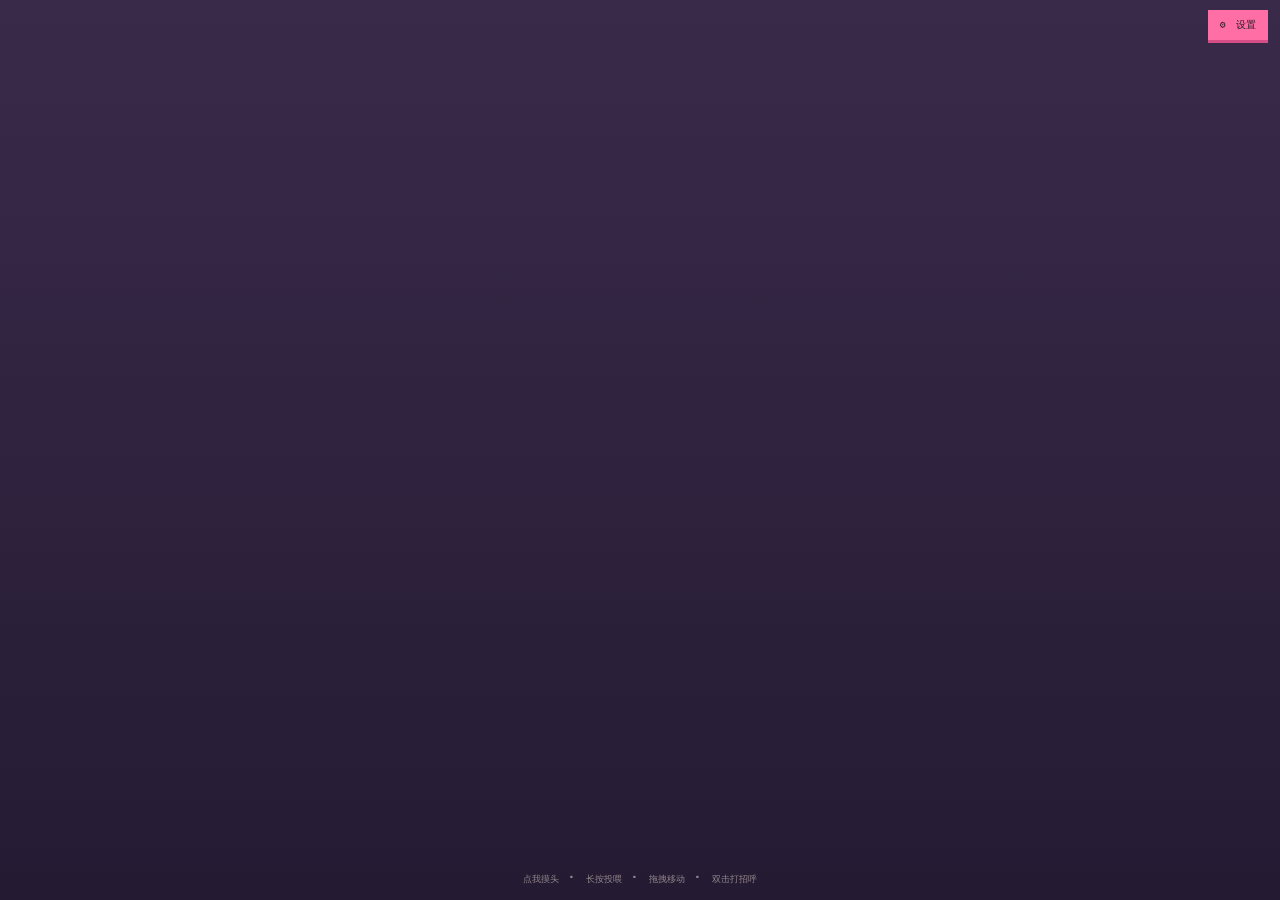
==== pet/index.html @ 236a177c "birthday site" ====
<!DOCTYPE html>
<html lang="zh-CN">
<head>
<meta charset="UTF-8">
<meta name="viewport" content="width=device-width, initial-scale=1.0, maximum-scale=1.0, user-scalable=no, viewport-fit=cover">
<title>咪 · 桌宠</title>
<meta name="theme-color" content="#241b33">
<meta name="apple-mobile-web-app-capable" content="yes">
<meta name="apple-mobile-web-app-status-bar-style" content="black-translucent">
<link rel="manifest" href="manifest.json">
<link rel="icon" href="icon.svg" type="image/svg+xml">
<link rel="preconnect" href="https://fonts.googleapis.com">
<link rel="preconnect" href="https://fonts.gstatic.com" crossorigin>
<link href="https://fonts.googleapis.com/css2?family=Press+Start+2P&display=swap" rel="stylesheet">
<style>
  :root { --bg-0:#241b33; --bg-1:#3a2a4a; --cream:#fff0e0; --pink-deep:#ff6fa5; --gold:#ffd166; --orange:#ff9d3c; }
  * { box-sizing:border-box; margin:0; padding:0; -webkit-tap-highlight-color:transparent; }
  html,body { width:100%; height:100%; overflow:hidden; background:linear-gradient(180deg,var(--bg-1),var(--bg-0)); color:var(--cream); font-family:'Press Start 2P','Courier New',monospace; touch-action:manipulation; user-select:none; -webkit-user-select:none; }
  #topbar { position:fixed; top:0; left:0; right:0; display:flex; align-items:center; justify-content:space-between; padding:10px 12px; z-index:10; }
  #stats { font-size:9px; color:var(--cream); opacity:.85; line-height:1.8; }
  #stats b { color:var(--gold); }
  .icon-btn { background:var(--pink-deep); color:#2a1a26; border:0; font-family:inherit; font-size:10px; padding:8px 12px; cursor:pointer; box-shadow:0 3px 0 #d54f86; }
  #pet-layer { position:fixed; inset:0; pointer-events:none; z-index:20; }
  #pet-layer canvas { pointer-events:auto; }
  .pet-nameplate { position:absolute; transform:translate(-50%,-100%); background:var(--pink-deep); color:#2a1a26; font-size:10px; padding:3px 8px; border-radius:4px; white-space:nowrap; pointer-events:none; }
  .pet-bubble { position:absolute; transform:translate(-50%,-130%); background:#fff; color:#2a1a26; font-size:11px; padding:8px 10px; border-radius:8px; white-space:nowrap; pointer-events:none; }
  .pet-menu { position:fixed; background:rgba(36,27,51,.95); border:2px solid var(--pink-deep); padding:6px; border-radius:6px; z-index:30; }
  .pet-menu button { display:block; width:100%; font-family:inherit; background:none; color:var(--cream); border:0; padding:8px 14px; font-size:11px; cursor:pointer; text-align:left; }
  .pet-menu button:hover { background:var(--pink-deep); color:#2a1a26; }
  .food-menu { display:flex; gap:6px; flex-wrap:wrap; width:180px; }
  .food-menu button { width:auto; font-size:16px; padding:6px 8px; }
  #panel { position:fixed; inset:0; background:rgba(0,0,0,.7); z-index:40; display:none; align-items:center; justify-content:center; }
  #panel.show { display:flex; }
  .panel-box { background:var(--bg-1); border:3px solid var(--pink-deep); padding:20px; width:min(420px,90%); font-size:10px; line-height:2; }
  .panel-box input { font-family:inherit; font-size:11px; padding:8px; width:100%; background:var(--bg-0); color:var(--cream); border:2px solid var(--cream); margin:6px 0; outline:none; }
  .panel-box h3 { color:var(--gold); margin-bottom:8px; font-size:12px; }
  .panel-box button { font-family:inherit; background:var(--orange); color:#2a1a26; border:0; padding:10px 14px; font-size:11px; cursor:pointer; margin-top:8px; }
  .install-tip { margin-top:12px; color:var(--cream); opacity:.8; }
  .install-tip b { color:var(--gold); }
  #hint { position:fixed; bottom:calc(env(safe-area-inset-bottom,0px) + 14px); left:0; right:0; text-align:center; font-size:9px; color:var(--cream); opacity:.5; z-index:5; }
</style>
</head>
<body>
  <div id="topbar">
    <div id="stats"></div>
    <button id="btn-settings" class="icon-btn">⚙ 设置</button>
  </div>

  <div id="pet-layer"></div>
  <div id="hint">点我摸头 · 长按投喂 · 拖拽移动 · 双击打招呼</div>

  <div id="panel">
    <div class="panel-box">
      <h3>设置</h3>
      <label>桌宠名字（默认「咪」）</label>
      <input id="in-name" type="text" placeholder="咪">
      <label>生日者怎么叫我（摸头时优先冒）</label>
      <input id="in-call" type="text" placeholder="例如：毛毛 / 振儿">
      <button id="btn-save">保存</button>
      <div class="install-tip">
        <b>📱 添加到主屏幕：</b><br>
        iPhone：Safari → 分享 → 添加到主屏幕<br>
        Android：Chrome → 菜单 → 添加到主屏幕 / 安装应用
      </div>
    </div>
  </div>

<script src="../js/pixel.js"></script>
<script src="../js/audio.js"></script>
<script src="pet.js"></script>
<script>
  var KEY = 'pet_state_v1';
  var pet = new DesktopPet(document.getElementById('pet-layer'));
  pet.spawn();

  function refreshStats() {
    var s = pet.state;
    document.getElementById('stats').innerHTML =
      '已陪你 <b>' + s.days + '</b> 天<br>' +
      '亲密度 <b>' + s.affinity + '</b> · 饱食 <b>' + s.fullness + '</b> · 心情 <b>' + s.mood + '</b>';
  }
  refreshStats();
  setInterval(refreshStats, 5000);

  document.getElementById('btn-settings').addEventListener('click', function () {
    document.getElementById('panel').classList.add('show');
    document.getElementById('in-name').value = pet.state.petName;
    document.getElementById('in-call').value = pet.state.ownerCall;
  });
  document.getElementById('panel').addEventListener('click', function (e) {
    if (e.target === this) this.classList.remove('show');
  });
  document.getElementById('btn-save').addEventListener('click', function () {
    var n = document.getElementById('in-name').value.trim();
    var c = document.getElementById('in-call').value.trim();
    if (n) { pet.state.petName = n; pet.nameplate.textContent = n; }
    pet.state.ownerCall = c;
    pet.save();
    document.getElementById('panel').classList.remove('show');
  });

  if ('serviceWorker' in navigator) {
    window.addEventListener('load', function () {
      navigator.serviceWorker.register('sw.js').catch(function () {});
    });
  }
</script>
</body>
</html>
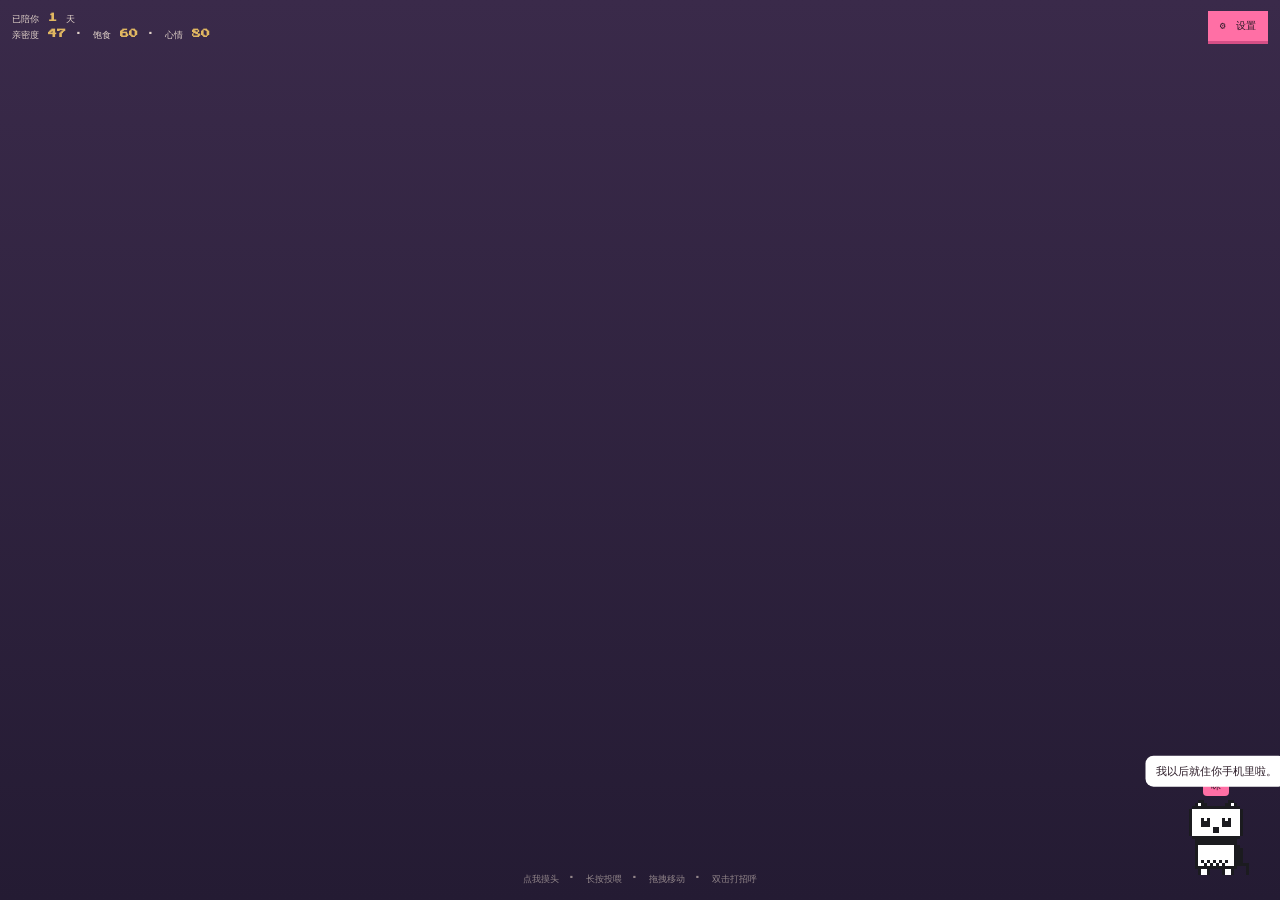
==== commit f0dd52ea: "PWA install fix" ====
--- a/pet/index.html
+++ b/pet/index.html
@@ -9,6 +9,8 @@
 <meta name="apple-mobile-web-app-status-bar-style" content="black-translucent">
 <link rel="manifest" href="manifest.json">
 <link rel="icon" href="icon.svg" type="image/svg+xml">
+<link rel="apple-touch-icon" href="icon-192.png">
+<link rel="apple-touch-icon" sizes="512x512" href="icon-512.png">
 <link rel="preconnect" href="https://fonts.googleapis.com">
 <link rel="preconnect" href="https://fonts.gstatic.com" crossorigin>
 <link href="https://fonts.googleapis.com/css2?family=Press+Start+2P&display=swap" rel="stylesheet">
@@ -43,7 +45,10 @@
 <body>
   <div id="topbar">
     <div id="stats"></div>
-    <button id="btn-settings" class="icon-btn">⚙ 设置</button>
+    <div style="display:flex;gap:6px;">
+      <button id="btn-install" class="icon-btn" style="display:none;">📥 安装</button>
+      <button id="btn-settings" class="icon-btn">⚙ 设置</button>
+    </div>
   </div>
 
   <div id="pet-layer"></div>
@@ -99,6 +104,21 @@
     document.getElementById('panel').classList.remove('show');
   });
 
+  var deferredPrompt = null;
+  window.addEventListener('beforeinstallprompt', function (e) {
+    e.preventDefault();
+    deferredPrompt = e;
+    document.getElementById('btn-install').style.display = 'inline-block';
+  });
+  document.getElementById('btn-install').addEventListener('click', function () {
+    if (!deferredPrompt) return;
+    deferredPrompt.prompt();
+    deferredPrompt.userChoice.then(function () {
+      deferredPrompt = null;
+      document.getElementById('btn-install').style.display = 'none';
+    });
+  });
+
   if ('serviceWorker' in navigator) {
     window.addEventListener('load', function () {
       navigator.serviceWorker.register('sw.js').catch(function () {});
